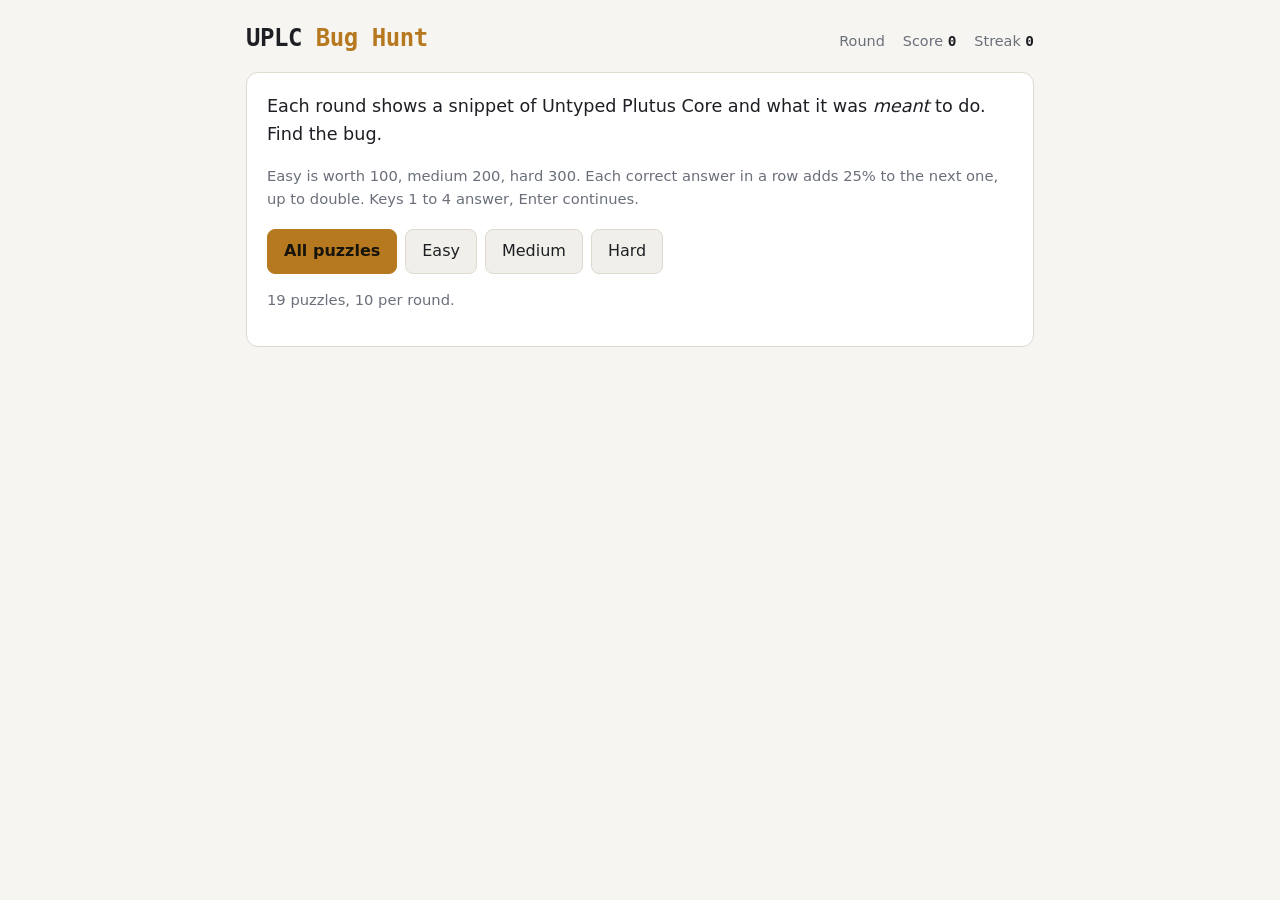
==== index.html @ 8d69e179 "init" ====
<!doctype html>
<html lang="en">
<head>
  <meta charset="utf-8" />
  <meta name="viewport" content="width=device-width, initial-scale=1" />
  <title>UPLC Bug Hunt</title>
  <link rel="stylesheet" href="style.css" />
</head>
<body>
  <main>
    <header class="top">
      <h1>UPLC <span>Bug Hunt</span></h1>
      <div class="hud" id="hud" hidden>
        <span>Round <b id="round"></b></span>
        <span>Score <b id="score">0</b></span>
        <span>Streak <b id="streak">0</b></span>
      </div>
    </header>

    <section id="start" class="card">
      <p class="lede">Each round shows a snippet of Untyped Plutus Core and what it was <em>meant</em> to do. Find the bug.</p>
      <p class="muted">Easy is worth 100, medium 200, hard 300. Each correct answer in a row adds 25% to the next one, up to double. Keys 1 to 4 answer, Enter continues.</p>
      <div class="filters" id="filters">
        <button data-filter="all" class="primary">All puzzles</button>
        <button data-filter="easy">Easy</button>
        <button data-filter="medium">Medium</button>
        <button data-filter="hard">Hard</button>
      </div>
      <p class="muted" id="best"></p>
    </section>

    <section id="play" hidden>
      <div class="card">
        <div class="meta">
          <span class="badge" id="diff"></span>
          <h2 id="title"></h2>
        </div>
        <p class="context"><span>Intent</span> <span id="context"></span></p>
        <pre class="code" id="code"></pre>
      </div>
      <p class="prompt">What's the problem?</p>
      <ol class="options" id="options"></ol>
      <div class="card reveal" id="reveal" hidden>
        <p class="verdict" id="verdict"></p>
        <p id="explain"></p>
        <p class="label">Fixed</p>
        <pre class="code" id="fix"></pre>
        <button class="primary" id="next">Next</button>
      </div>
    </section>

    <section id="end" class="card" hidden>
      <h2 id="final"></h2>
      <p id="summary"></p>
      <ul class="review" id="review"></ul>
      <button class="primary" id="again">Play again</button>
    </section>
  </main>
  <script src="puzzles.js"></script>
  <script src="game.js"></script>
</body>
</html>
---- style.css ----
:root {
  --bg: #0f1115;
  --panel: #171a21;
  --panel-2: #1e222b;
  --border: #2a2f3a;
  --text: #e6e8ee;
  --muted: #8b93a5;
  --accent: #f0b429;
  --good: #3fb97f;
  --bad: #ef5d5d;
  --t-kw: #c792ea;
  --t-builtin: #82aaff;
  --t-type: #ffcb6b;
  --t-num: #f78c6c;
  --t-str: #c3e88d;
  --t-bytes: #89ddff;
  --t-comment: #697098;
  --t-bracket: #8b93a5;
  --mono: ui-monospace, "Cascadia Code", "JetBrains Mono", Consolas, monospace;
}
@media (prefers-color-scheme: light) {
  :root {
    --bg: #f6f5f1;
    --panel: #ffffff;
    --panel-2: #f1efe9;
    --border: #dedad0;
    --text: #1d1f24;
    --muted: #6a6f7a;
    --accent: #b7791f;
    --good: #25855a;
    --bad: #c53030;
    --t-kw: #7c3aed;
    --t-builtin: #1d4ed8;
    --t-type: #a16207;
    --t-num: #c2410c;
    --t-str: #15803d;
    --t-bytes: #0e7490;
    --t-comment: #8a8f9c;
    --t-bracket: #8a8f9c;
  }
}

* { box-sizing: border-box; }
body {
  margin: 0;
  background: var(--bg);
  color: var(--text);
  font: 16px/1.55 system-ui, -apple-system, "Segoe UI", sans-serif;
}
main { max-width: 820px; margin: 0 auto; padding: 24px 16px 64px; }

.top { display: flex; align-items: baseline; justify-content: space-between; flex-wrap: wrap; gap: 8px; margin-bottom: 20px; }
h1 { font: 700 1.5rem var(--mono); margin: 0; letter-spacing: -0.02em; }
h1 span { color: var(--accent); }
.hud { display: flex; gap: 18px; color: var(--muted); font-size: 0.9rem; }
.hud b { color: var(--text); font-family: var(--mono); }

.card { background: var(--panel); border: 1px solid var(--border); border-radius: 12px; padding: 20px; margin-bottom: 16px; }
.lede { font-size: 1.1rem; margin-top: 0; }
.muted { color: var(--muted); font-size: 0.92rem; }

button {
  font: inherit; cursor: pointer; border-radius: 8px; padding: 9px 16px;
  border: 1px solid var(--border); background: var(--panel-2); color: var(--text);
}
button:hover { border-color: var(--accent); }
button.primary { background: var(--accent); color: #17140c; border-color: var(--accent); font-weight: 600; }
.filters { display: flex; gap: 8px; flex-wrap: wrap; margin: 18px 0 8px; }

.meta { display: flex; align-items: center; gap: 12px; }
.meta h2 { margin: 0; font-size: 1.15rem; }
.badge { font: 600 0.72rem var(--mono); text-transform: uppercase; letter-spacing: 0.06em; padding: 3px 8px; border-radius: 999px; border: 1px solid currentColor; }
.badge.easy { color: var(--good); }
.badge.medium { color: var(--accent); }
.badge.hard { color: var(--bad); }
.context { margin: 12px 0; }
.context span:first-child { font: 600 0.72rem var(--mono); text-transform: uppercase; color: var(--muted); margin-right: 6px; }

.code {
  margin: 0; padding: 16px; border-radius: 8px; background: var(--panel-2);
  font: 0.9rem/1.6 var(--mono); overflow-x: auto; white-space: pre;
}
.kw { color: var(--t-kw); }
.bi { color: var(--t-builtin); }
.ty { color: var(--t-type); }
.num { color: var(--t-num); }
.str { color: var(--t-str); }
.bytes { color: var(--t-bytes); }
.cm { color: var(--t-comment); font-style: italic; }
.br { color: var(--t-bracket); }

.prompt { font-weight: 600; margin: 20px 0 10px; }
.options { list-style: none; padding: 0; margin: 0 0 16px; display: grid; gap: 8px; }
.options button {
  width: 100%; text-align: left; display: flex; gap: 12px; align-items: flex-start; padding: 12px 14px;
}
.options .key { font: 600 0.8rem var(--mono); color: var(--muted); border: 1px solid var(--border); border-radius: 4px; padding: 0 6px; flex-shrink: 0; margin-top: 2px; }
.options button:disabled { cursor: default; opacity: 0.55; }
.options button:disabled:hover { border-color: var(--border); }
.options button.right { opacity: 1; border-color: var(--good); background: color-mix(in srgb, var(--good) 14%, var(--panel-2)); }
.options button.wrong { opacity: 1; border-color: var(--bad); background: color-mix(in srgb, var(--bad) 14%, var(--panel-2)); }

.verdict { font-weight: 700; margin-top: 0; }
.verdict.right { color: var(--good); }
.verdict.wrong { color: var(--bad); }
.label { font: 600 0.72rem var(--mono); text-transform: uppercase; color: var(--muted); margin: 16px 0 6px; }
.reveal button { margin-top: 16px; }

.review { list-style: none; padding: 0; }
.review li { padding: 8px 0; border-bottom: 1px solid var(--border); display: flex; gap: 10px; }
.review li:last-child { border-bottom: 0; }
.review .mark { font-family: var(--mono); width: 1.2em; }
.review .ok { color: var(--good); }
.review .no { color: var(--bad); }
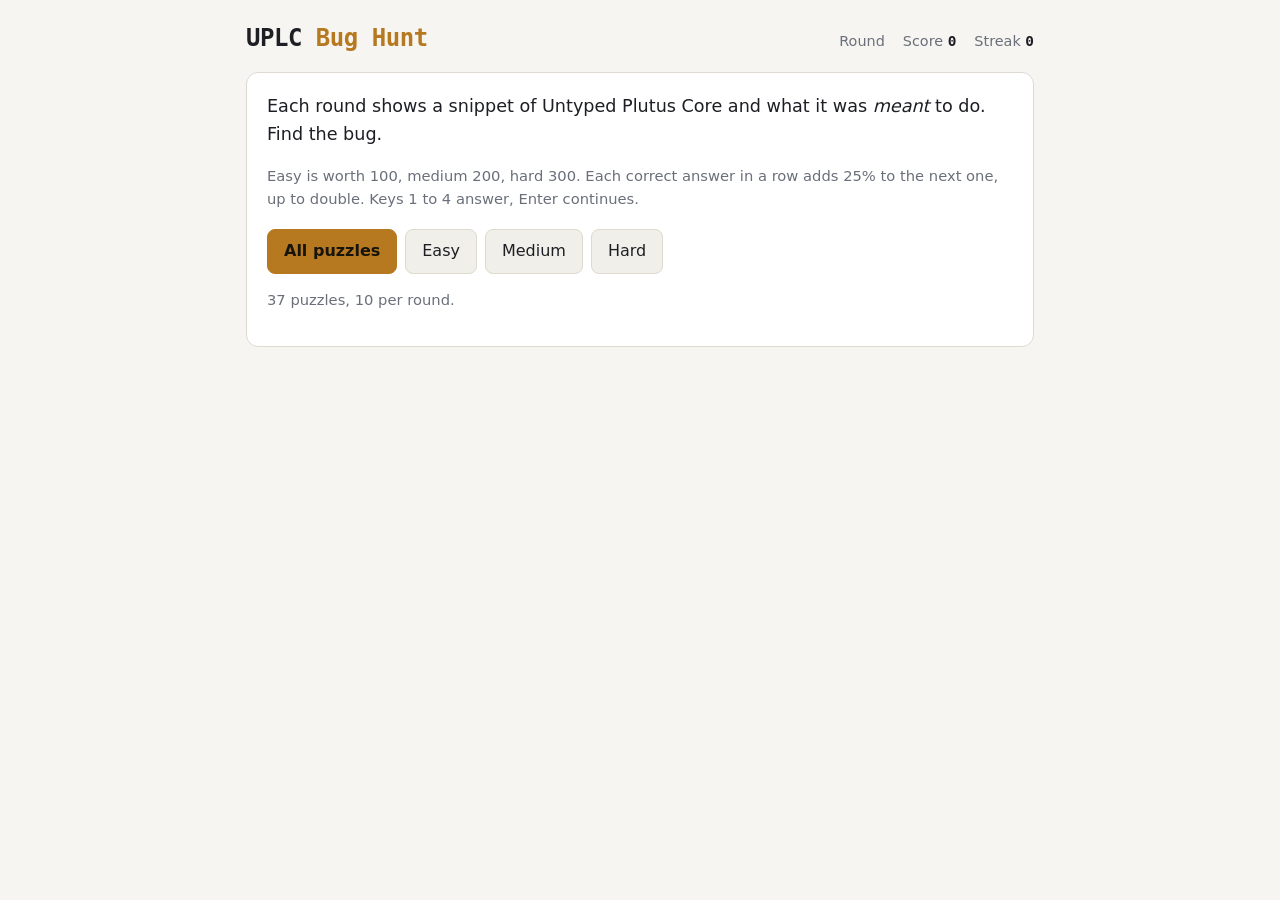
==== commit 4fa9d421: "more puzzles" ====
--- a/index.html
+++ b/index.html
@@ -42,6 +42,8 @@
       <ol class="options" id="options"></ol>
       <div class="card reveal" id="reveal" hidden>
         <p class="verdict" id="verdict"></p>
+        <p class="label">The bug</p>
+        <p class="bug" id="bug"></p>
         <p id="explain"></p>
         <p class="label">Fixed</p>
         <pre class="code" id="fix"></pre>
--- a/style.css
+++ b/style.css
@@ -105,6 +105,7 @@
 .verdict.wrong { color: var(--bad); }
 .label { font: 600 0.72rem var(--mono); text-transform: uppercase; color: var(--muted); margin: 16px 0 6px; }
 .reveal button { margin-top: 16px; }
+.bug { font-weight: 600; margin: 0 0 8px; }
 
 .review { list-style: none; padding: 0; }
 .review li { padding: 8px 0; border-bottom: 1px solid var(--border); display: flex; gap: 10px; }
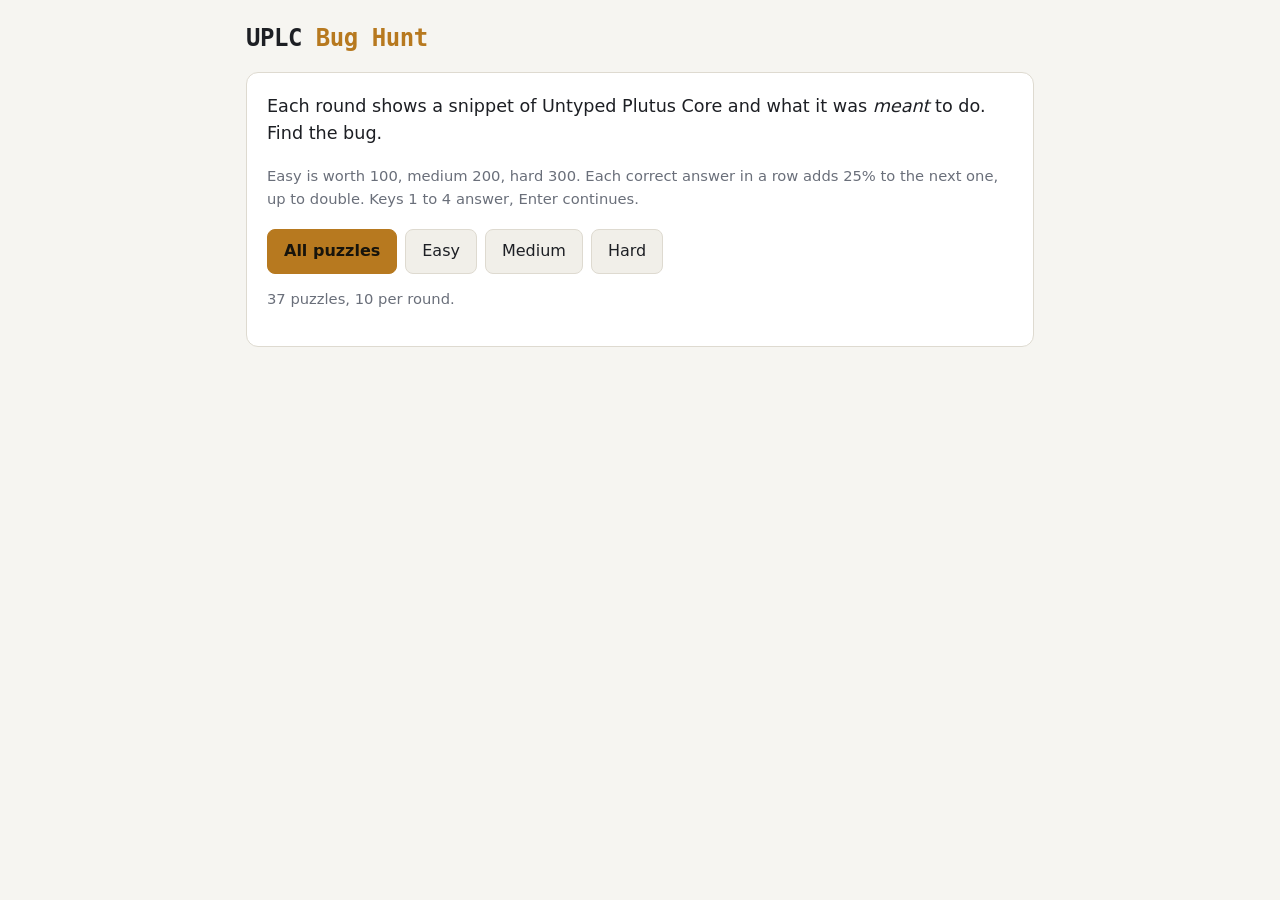
==== commit 5aec8e09: "timers" ====
--- a/index.html
+++ b/index.html
@@ -14,6 +14,8 @@
         <span>Round <b id="round"></b></span>
         <span>Score <b id="score">0</b></span>
         <span>Streak <b id="streak">0</b></span>
+        <span>Time <b id="qtime">0.0s</b></span>
+        <span>Total <b id="ttime">0:00</b></span>
       </div>
     </header>
 
@@ -54,6 +56,12 @@
     <section id="end" class="card" hidden>
       <h2 id="final"></h2>
       <p id="summary"></p>
+      <div class="times">
+        <div><span>Total time</span><b id="endTotal"></b></div>
+        <div><span>Average</span><b id="endAvg"></b></div>
+        <div><span>Fastest</span><b id="endFast"></b></div>
+        <div><span>Slowest</span><b id="endSlow"></b></div>
+      </div>
       <ul class="review" id="review"></ul>
       <button class="primary" id="again">Play again</button>
     </section>
--- a/style.css
+++ b/style.css
@@ -41,6 +41,7 @@
 }
 
 * { box-sizing: border-box; }
+[hidden] { display: none !important; }
 body {
   margin: 0;
   background: var(--bg);
@@ -107,7 +108,14 @@
 .reveal button { margin-top: 16px; }
 .bug { font-weight: 600; margin: 0 0 8px; }
 
+#end { margin-top: 24px; padding-top: 28px; }
+#end h2 { margin-top: 0; }
+.times { display: flex; gap: 24px; flex-wrap: wrap; margin: 12px 0 4px; }
+.times div { display: flex; flex-direction: column; }
+.times span { font: 600 0.72rem var(--mono); text-transform: uppercase; color: var(--muted); }
+.times b { font: 600 1.2rem var(--mono); }
 .review { list-style: none; padding: 0; }
+.review .time { margin-left: auto; font-family: var(--mono); color: var(--muted); white-space: nowrap; }
 .review li { padding: 8px 0; border-bottom: 1px solid var(--border); display: flex; gap: 10px; }
 .review li:last-child { border-bottom: 0; }
 .review .mark { font-family: var(--mono); width: 1.2em; }
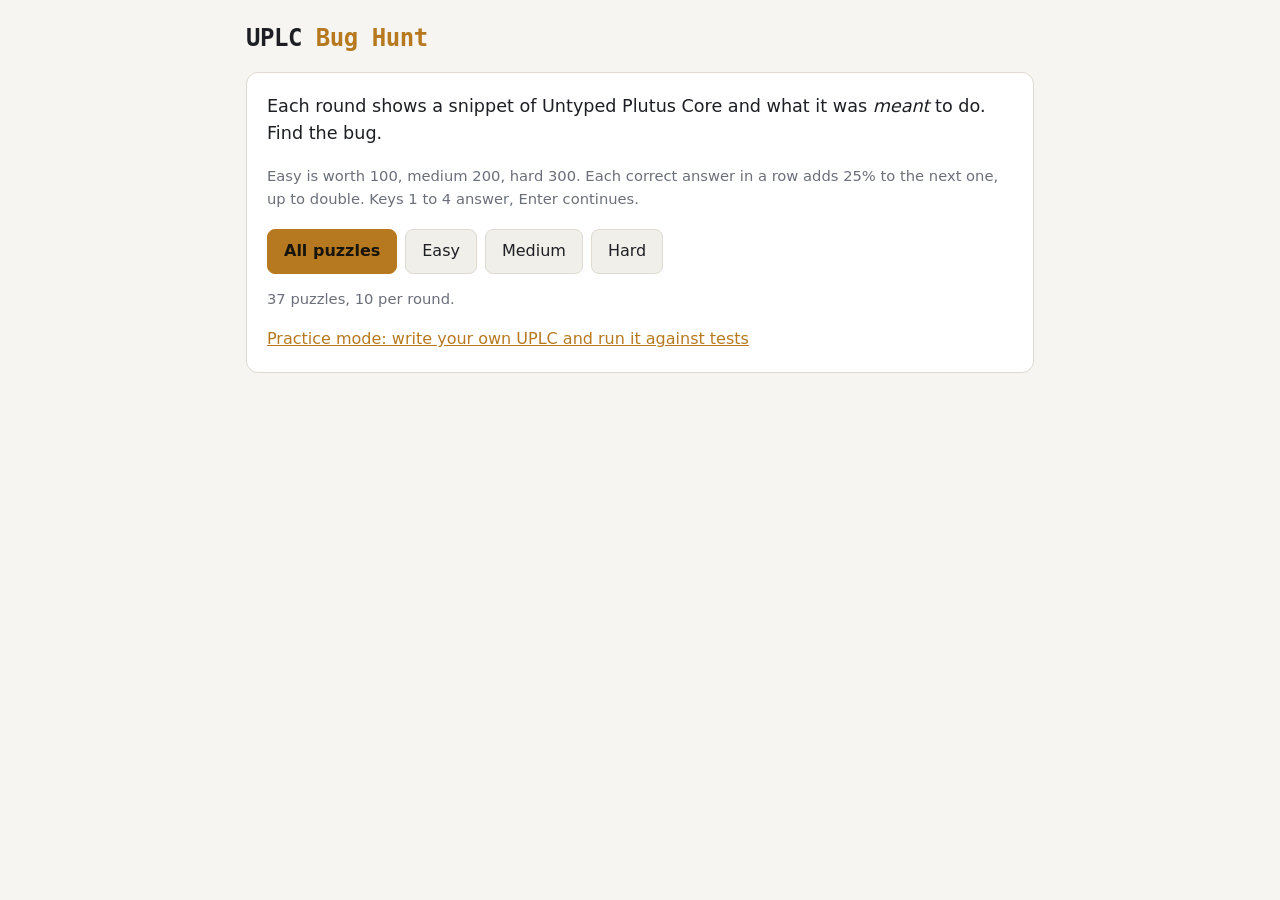
==== commit ea9cc297: "add practice mode" ====
--- a/index.html
+++ b/index.html
@@ -29,6 +29,7 @@
         <button data-filter="hard">Hard</button>
       </div>
       <p class="muted" id="best"></p>
+      <p class="practice-link"><a href="practice.html">Practice mode: write your own UPLC and run it against tests</a></p>
     </section>
 
     <section id="play" hidden>
@@ -66,6 +67,7 @@
       <button class="primary" id="again">Play again</button>
     </section>
   </main>
+  <script src="highlight.js"></script>
   <script src="puzzles.js"></script>
   <script src="game.js"></script>
 </body>
--- a/style.css
+++ b/style.css
@@ -121,3 +121,53 @@
 .review .mark { font-family: var(--mono); width: 1.2em; }
 .review .ok { color: var(--good); }
 .review .no { color: var(--bad); }
+
+/* ---------- practice page ---------- */
+a { color: var(--accent); }
+.practice-link { margin-bottom: 0; }
+body.practice main { max-width: 1180px; }
+.top h1 a { color: inherit; text-decoration: none; }
+.top h1 small { font-size: 0.9rem; color: var(--muted); font-weight: 600; margin-left: 6px; }
+.layout { display: grid; grid-template-columns: 240px minmax(0, 1fr); gap: 16px; align-items: start; }
+.problems { padding: 10px; position: sticky; top: 16px; }
+.problems ol { list-style: none; margin: 0; padding: 0; display: grid; gap: 4px; }
+.problems button {
+  width: 100%; display: flex; align-items: center; gap: 8px; text-align: left;
+  border-color: transparent; background: none; padding: 8px 10px;
+}
+.problems button.active { background: var(--panel-2); border-color: var(--border); }
+.problems .name { flex: 1; font-size: 0.92rem; }
+.problems .ok { color: var(--good); font-weight: 700; }
+.problems .badge { font-size: 0.62rem; padding: 2px 6px; }
+
+.editor-wrap { margin-bottom: 12px; }
+#editor {
+  width: 100%; min-height: 300px; resize: vertical; display: block;
+  font: 0.9rem/1.6 var(--mono); tab-size: 2;
+  color: var(--text); background: var(--panel-2);
+  border: 1px solid var(--border); border-radius: 10px; padding: 14px 16px;
+}
+#editor:focus { outline: 2px solid var(--accent); outline-offset: -1px; }
+.actions { display: flex; align-items: center; gap: 10px; flex-wrap: wrap; margin-bottom: 16px; }
+.kbd { font: 600 0.7rem var(--mono); opacity: 0.7; margin-left: 6px; }
+button:disabled { opacity: 0.6; cursor: progress; }
+
+.results { padding: 8px 12px; overflow-x: auto; }
+.results table { width: 100%; border-collapse: collapse; font-size: 0.88rem; }
+.results td { padding: 10px 8px; border-bottom: 1px solid var(--border); vertical-align: top; }
+.results tr:last-child td { border-bottom: 0; }
+.results code { font-family: var(--mono); white-space: pre-wrap; word-break: break-word; }
+.results .label { margin: 0 0 2px; }
+.results .mark { font-weight: 700; width: 1.5em; }
+.results tr.pass .mark { color: var(--good); }
+.results tr.fail .mark, .results tr.fail .got { color: var(--bad); }
+.results .cost { font-family: var(--mono); color: var(--muted); white-space: nowrap; text-align: right; }
+.results .logs { font: 0.8rem var(--mono); color: var(--muted); margin-top: 4px; }
+
+@media (max-width: 760px) {
+  .layout { grid-template-columns: 1fr; }
+  .problems { position: static; }
+  .results td { display: block; border: 0; padding: 4px 8px; }
+  .results tr { display: block; border-bottom: 1px solid var(--border); padding: 6px 0; }
+  .results .cost { text-align: left; }
+}
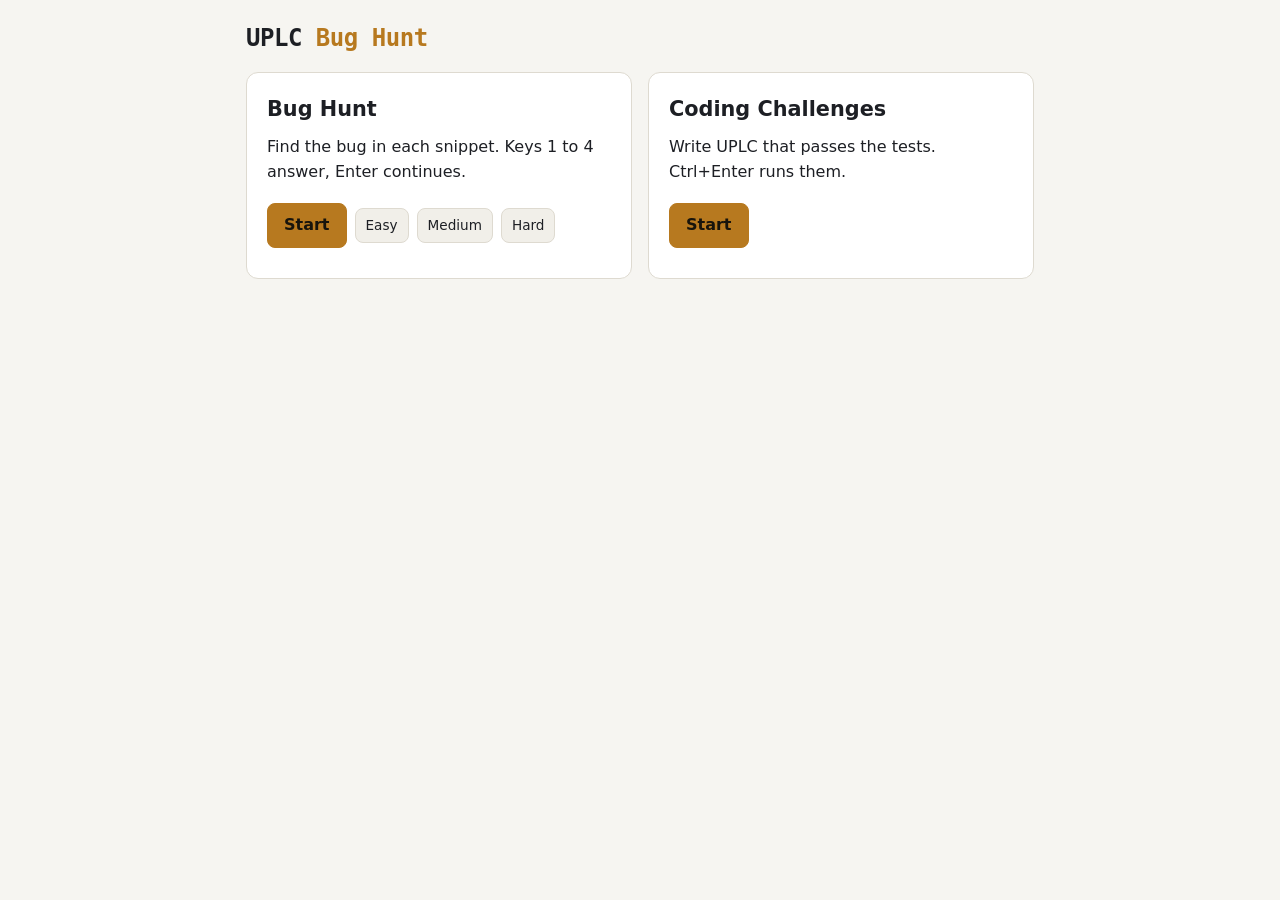
==== commit b318161b: "minimalize" ====
--- a/index.html
+++ b/index.html
@@ -19,17 +19,28 @@
       </div>
     </header>
 
-    <section id="start" class="card">
-      <p class="lede">Each round shows a snippet of Untyped Plutus Core and what it was <em>meant</em> to do. Find the bug.</p>
-      <p class="muted">Easy is worth 100, medium 200, hard 300. Each correct answer in a row adds 25% to the next one, up to double. Keys 1 to 4 answer, Enter continues.</p>
-      <div class="filters" id="filters">
-        <button data-filter="all" class="primary">All puzzles</button>
-        <button data-filter="easy">Easy</button>
-        <button data-filter="medium">Medium</button>
-        <button data-filter="hard">Hard</button>
+    <section id="start">
+      <div class="modes">
+        <div class="card mode">
+          <h2>Bug Hunt</h2>
+          <p>Find the bug in each snippet. Keys 1 to 4 answer, Enter continues.</p>
+          <div class="mode-actions" id="filters">
+            <button data-filter="all" class="primary">Start</button>
+            <button data-filter="easy">Easy</button>
+            <button data-filter="medium">Medium</button>
+            <button data-filter="hard">Hard</button>
+          </div>
+          <p class="muted" id="best"></p>
+        </div>
+        <div class="card mode">
+          <h2>Coding Challenges</h2>
+          <p>Write UPLC that passes the tests. Ctrl+Enter runs them.</p>
+          <div class="mode-actions">
+            <a class="button primary" href="practice.html">Start</a>
+          </div>
+          <p class="muted" id="challengeStats"></p>
+        </div>
       </div>
-      <p class="muted" id="best"></p>
-      <p class="practice-link"><a href="practice.html">Practice mode: write your own UPLC and run it against tests</a></p>
     </section>
 
     <section id="play" hidden>
@@ -69,6 +80,7 @@
   </main>
   <script src="highlight.js"></script>
   <script src="puzzles.js"></script>
+  <script src="problems.js"></script>
   <script src="game.js"></script>
 </body>
 </html>
--- a/style.css
+++ b/style.css
@@ -124,7 +124,21 @@
 
 /* ---------- practice page ---------- */
 a { color: var(--accent); }
-.practice-link { margin-bottom: 0; }
+.modes { display: grid; grid-template-columns: repeat(2, minmax(0, 1fr)); gap: 16px; }
+.mode { display: flex; flex-direction: column; margin-bottom: 0; }
+.mode .label { margin: 0 0 4px; }
+.mode h2 { margin: 0 0 10px; font-size: 1.3rem; }
+.mode p { margin: 0 0 10px; }
+.mode-actions { display: flex; gap: 8px; flex-wrap: wrap; margin: auto 0 10px; padding-top: 8px; }
+.mode-actions { align-items: center; }
+.mode-actions button:not(.primary) { font-size: 0.85rem; padding: 6px 10px; }
+.mode > .muted:last-child { margin-bottom: 0; min-height: 1.5em; }
+a.button {
+  display: inline-block; text-decoration: none; border-radius: 8px; padding: 9px 16px;
+  border: 1px solid var(--border); background: var(--panel-2); color: var(--text);
+}
+a.button.primary { background: var(--accent); color: #17140c; border-color: var(--accent); font-weight: 600; }
+@media (max-width: 640px) { .modes { grid-template-columns: 1fr; } }
 body.practice main { max-width: 1180px; }
 .top h1 a { color: inherit; text-decoration: none; }
 .top h1 small { font-size: 0.9rem; color: var(--muted); font-weight: 600; margin-left: 6px; }
@@ -171,3 +185,4 @@
   .results tr { display: block; border-bottom: 1px solid var(--border); padding: 6px 0; }
   .results .cost { text-align: left; }
 }
+.mode .muted:empty { display: none; }
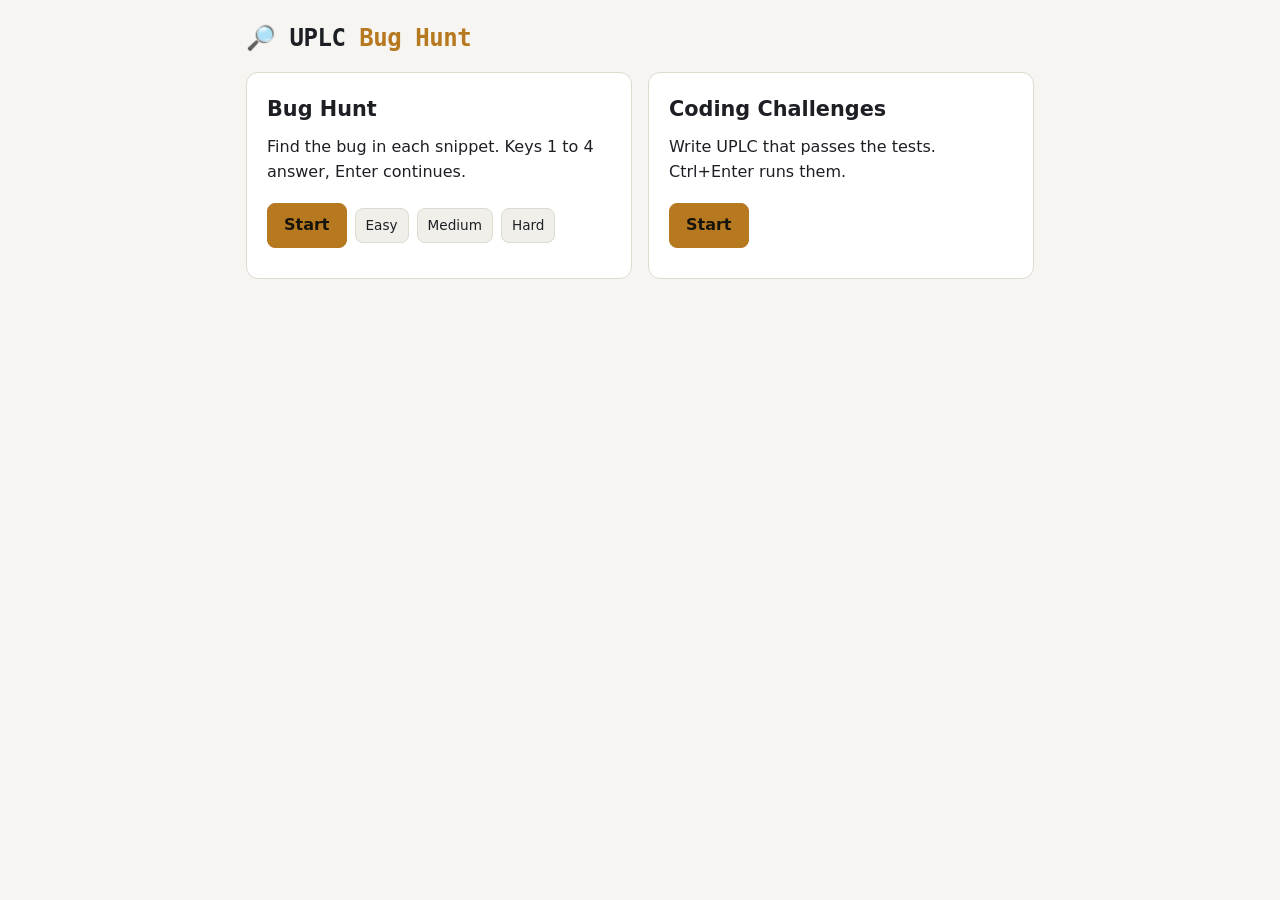
==== commit bf2e56b6: "social preview" ====
--- a/index.html
+++ b/index.html
@@ -1,86 +1,113 @@
 <!doctype html>
 <html lang="en">
-<head>
-  <meta charset="utf-8" />
-  <meta name="viewport" content="width=device-width, initial-scale=1" />
-  <title>UPLC Bug Hunt</title>
-  <link rel="stylesheet" href="style.css" />
-</head>
-<body>
-  <main>
-    <header class="top">
-      <h1>UPLC <span>Bug Hunt</span></h1>
-      <div class="hud" id="hud" hidden>
-        <span>Round <b id="round"></b></span>
-        <span>Score <b id="score">0</b></span>
-        <span>Streak <b id="streak">0</b></span>
-        <span>Time <b id="qtime">0.0s</b></span>
-        <span>Total <b id="ttime">0:00</b></span>
-      </div>
-    </header>
+  <head>
+    <meta charset="utf-8" />
+    <meta name="viewport" content="width=device-width, initial-scale=1" />
+    <title>UPLC Bug Hunt</title>
+    <meta
+      name="description"
+      content="Practise Untyped Plutus Core: find the bug in each snippet, or write your own UPLC and get ranked on cost."
+    />
+    <meta property="og:type" content="website" />
+    <meta property="og:title" content="UPLC Bug Hunt" />
+    <meta
+      property="og:description"
+      content="Practise Untyped Plutus Core: find the bug in each snippet, or write your own UPLC and get ranked on cost."
+    />
+    <meta
+      property="og:url"
+      content="https://samdelaney.github.io/uplc-bug-hunt/"
+    />
+    <meta
+      property="og:image"
+      content="https://samdelaney.github.io/uplc-bug-hunt/social-preview.png"
+    />
+    <meta property="og:image:width" content="1280" />
+    <meta property="og:image:height" content="640" />
+    <meta
+      property="og:image:alt"
+      content="UPLC Bug Hunt: a UPLC snippet with a bug underlined, and the question What's the problem?"
+    />
+    <meta name="twitter:card" content="summary_large_image" />
+    <link rel="stylesheet" href="style.css" />
+  </head>
+  <body>
+    <main>
+      <header class="top">
+        <h1>🔎 UPLC <span>Bug Hunt</span></h1>
+        <div class="hud" id="hud" hidden>
+          <span>Round <b id="round"></b></span>
+          <span>Score <b id="score">0</b></span>
+          <span>Streak <b id="streak">0</b></span>
+          <span>Time <b id="qtime">0.0s</b></span>
+          <span>Total <b id="ttime">0:00</b></span>
+        </div>
+      </header>
 
-    <section id="start">
-      <div class="modes">
-        <div class="card mode">
-          <h2>Bug Hunt</h2>
-          <p>Find the bug in each snippet. Keys 1 to 4 answer, Enter continues.</p>
-          <div class="mode-actions" id="filters">
-            <button data-filter="all" class="primary">Start</button>
-            <button data-filter="easy">Easy</button>
-            <button data-filter="medium">Medium</button>
-            <button data-filter="hard">Hard</button>
+      <section id="start">
+        <div class="modes">
+          <div class="card mode">
+            <h2>Bug Hunt</h2>
+            <p>
+              Find the bug in each snippet. Keys 1 to 4 answer, Enter continues.
+            </p>
+            <div class="mode-actions" id="filters">
+              <button data-filter="all" class="primary">Start</button>
+              <button data-filter="easy">Easy</button>
+              <button data-filter="medium">Medium</button>
+              <button data-filter="hard">Hard</button>
+            </div>
+            <p class="muted" id="best"></p>
           </div>
-          <p class="muted" id="best"></p>
+          <div class="card mode">
+            <h2>Coding Challenges</h2>
+            <p>Write UPLC that passes the tests. Ctrl+Enter runs them.</p>
+            <div class="mode-actions">
+              <a class="button primary" href="practice.html">Start</a>
+            </div>
+            <p class="muted" id="challengeStats"></p>
+          </div>
         </div>
-        <div class="card mode">
-          <h2>Coding Challenges</h2>
-          <p>Write UPLC that passes the tests. Ctrl+Enter runs them.</p>
-          <div class="mode-actions">
-            <a class="button primary" href="practice.html">Start</a>
+      </section>
+
+      <section id="play" hidden>
+        <div class="card">
+          <div class="meta">
+            <span class="badge" id="diff"></span>
+            <h2 id="title"></h2>
           </div>
-          <p class="muted" id="challengeStats"></p>
+          <p class="context"><span>Intent</span> <span id="context"></span></p>
+          <pre class="code" id="code"></pre>
         </div>
-      </div>
-    </section>
+        <p class="prompt">What's the problem?</p>
+        <ol class="options" id="options"></ol>
+        <div class="card reveal" id="reveal" hidden>
+          <p class="verdict" id="verdict"></p>
+          <p class="label">The bug</p>
+          <p class="bug" id="bug"></p>
+          <p id="explain"></p>
+          <p class="label">Fixed</p>
+          <pre class="code" id="fix"></pre>
+          <button class="primary" id="next">Next</button>
+        </div>
+      </section>
 
-    <section id="play" hidden>
-      <div class="card">
-        <div class="meta">
-          <span class="badge" id="diff"></span>
-          <h2 id="title"></h2>
+      <section id="end" class="card" hidden>
+        <h2 id="final"></h2>
+        <p id="summary"></p>
+        <div class="times">
+          <div><span>Total time</span><b id="endTotal"></b></div>
+          <div><span>Average</span><b id="endAvg"></b></div>
+          <div><span>Fastest</span><b id="endFast"></b></div>
+          <div><span>Slowest</span><b id="endSlow"></b></div>
         </div>
-        <p class="context"><span>Intent</span> <span id="context"></span></p>
-        <pre class="code" id="code"></pre>
-      </div>
-      <p class="prompt">What's the problem?</p>
-      <ol class="options" id="options"></ol>
-      <div class="card reveal" id="reveal" hidden>
-        <p class="verdict" id="verdict"></p>
-        <p class="label">The bug</p>
-        <p class="bug" id="bug"></p>
-        <p id="explain"></p>
-        <p class="label">Fixed</p>
-        <pre class="code" id="fix"></pre>
-        <button class="primary" id="next">Next</button>
-      </div>
-    </section>
-
-    <section id="end" class="card" hidden>
-      <h2 id="final"></h2>
-      <p id="summary"></p>
-      <div class="times">
-        <div><span>Total time</span><b id="endTotal"></b></div>
-        <div><span>Average</span><b id="endAvg"></b></div>
-        <div><span>Fastest</span><b id="endFast"></b></div>
-        <div><span>Slowest</span><b id="endSlow"></b></div>
-      </div>
-      <ul class="review" id="review"></ul>
-      <button class="primary" id="again">Play again</button>
-    </section>
-  </main>
-  <script src="highlight.js"></script>
-  <script src="puzzles.js"></script>
-  <script src="problems.js"></script>
-  <script src="game.js"></script>
-</body>
+        <ul class="review" id="review"></ul>
+        <button class="primary" id="again">Play again</button>
+      </section>
+    </main>
+    <script src="highlight.js"></script>
+    <script src="puzzles.js"></script>
+    <script src="problems.js"></script>
+    <script src="game.js"></script>
+  </body>
 </html>
--- a/style.css
+++ b/style.css
@@ -153,6 +153,16 @@
 .problems .name { flex: 1; font-size: 0.92rem; }
 .problems .ok { color: var(--good); font-weight: 700; }
 .problems .badge { font-size: 0.62rem; padding: 2px 6px; }
+.problems details + details { margin-top: 6px; }
+.problems summary {
+  display: flex; align-items: center; gap: 8px; padding: 6px 10px; cursor: pointer;
+  list-style: none; border-radius: 8px; user-select: none;
+}
+.problems summary::-webkit-details-marker { display: none; }
+.problems summary::before { content: "▸"; color: var(--muted); font-size: 0.8rem; width: 0.8em; }
+.problems details[open] > summary::before { content: "▾"; }
+.problems summary:hover { background: var(--panel-2); }
+.problems .count { margin-left: auto; font: 0.78rem var(--mono); color: var(--muted); }
 
 .editor-wrap { margin-bottom: 12px; }
 #editor {
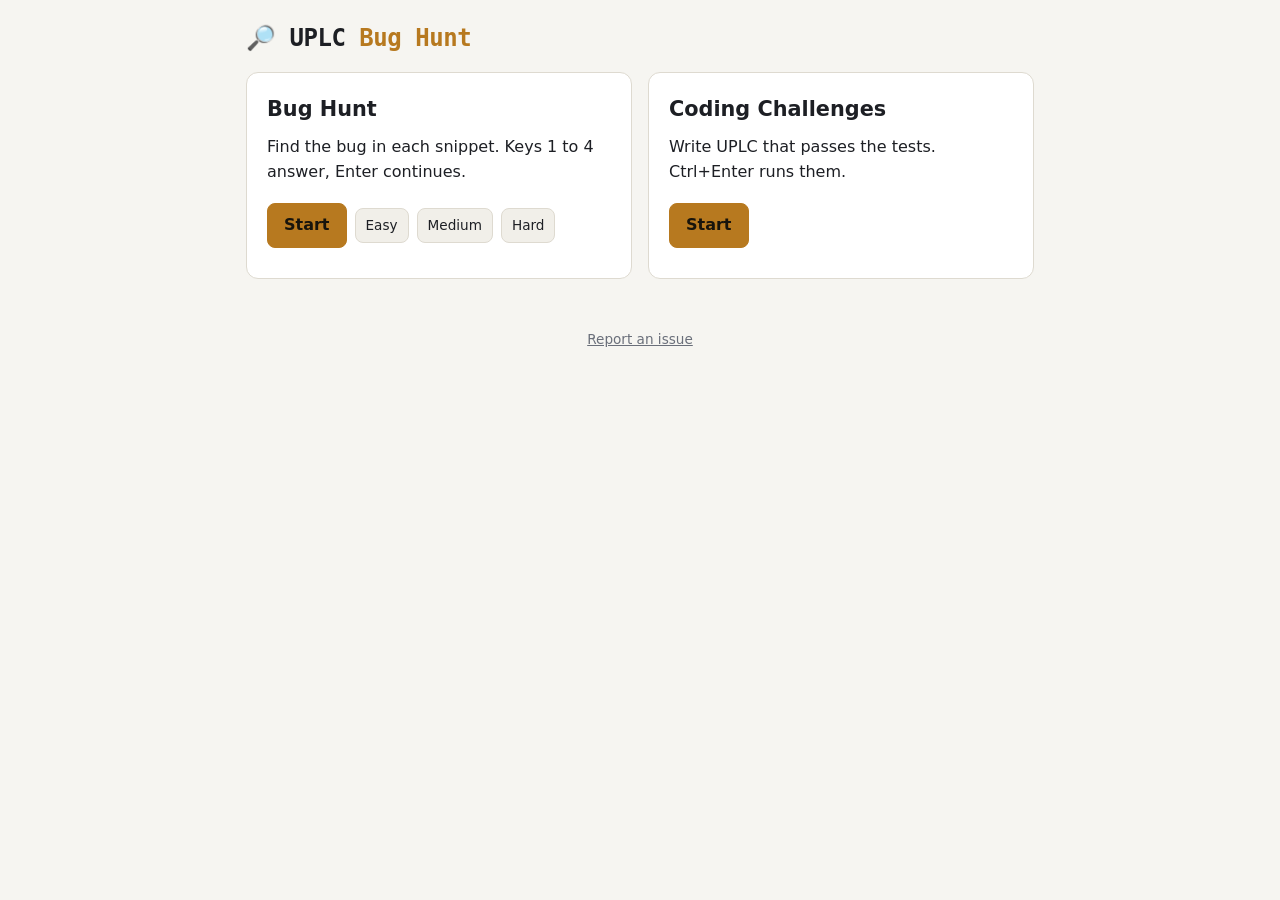
==== commit b6ef0a54: "issues & back button" ====
--- a/index.html
+++ b/index.html
@@ -34,7 +34,10 @@
   <body>
     <main>
       <header class="top">
-        <h1>🔎 UPLC <span>Bug Hunt</span></h1>
+        <h1>
+          <a class="home" href="index.html" aria-label="Home" title="Home">←</a>
+          <a href="index.html">🔎 UPLC <span>Bug Hunt</span></a>
+        </h1>
         <div class="hud" id="hud" hidden>
           <span>Round <b id="round"></b></span>
           <span>Score <b id="score">0</b></span>
@@ -89,6 +92,14 @@
           <p class="label">Fixed</p>
           <pre class="code" id="fix"></pre>
           <button class="primary" id="next">Next</button>
+          <a
+            class="report"
+            id="reportPuzzle"
+            href="https://github.com/samdelaney/uplc-bug-hunt/issues/new"
+            target="_blank"
+            rel="noopener"
+            >Report a problem with this puzzle</a
+          >
         </div>
       </section>
 
@@ -104,8 +115,20 @@
         <ul class="review" id="review"></ul>
         <button class="primary" id="again">Play again</button>
       </section>
+
+      <footer class="foot" id="foot">
+        <a
+          class="report"
+          id="reportSite"
+          href="https://github.com/samdelaney/uplc-bug-hunt/issues/new"
+          target="_blank"
+          rel="noopener"
+          >Report an issue</a
+        >
+      </footer>
     </main>
     <script src="highlight.js"></script>
+    <script src="report.js"></script>
     <script src="puzzles.js"></script>
     <script src="problems.js"></script>
     <script src="game.js"></script>
--- a/style.css
+++ b/style.css
@@ -196,3 +196,32 @@
   .results .cost { text-align: left; }
 }
 .mode .muted:empty { display: none; }
+
+/* ---------- report links ---------- */
+.report { color: var(--muted); font-size: 0.85rem; }
+.report:hover { color: var(--accent); }
+.reveal .report { margin-left: 14px; }
+.actions .report { margin-left: auto; }
+.foot { margin-top: 48px; text-align: center; }
+/* The footer link gives way to the per-puzzle one during a round. */
+main:has(#play:not([hidden])) .foot { display: none; }
+
+/* ---------- home button ---------- */
+/* An arrow hanging in the page margin to the left of the title. */
+.top h1 { position: relative; }
+.top h1 a.home {
+  position: absolute; right: 100%; top: 50%; transform: translateY(-50%); margin-right: 14px;
+  display: grid; place-items: center; width: 32px; height: 32px;
+  font: 400 1rem/1 system-ui, sans-serif; letter-spacing: 0; color: var(--muted);
+  border: 1px solid var(--border); border-radius: 8px; background: var(--panel-2);
+}
+.top h1 a.home:hover { color: var(--accent); border-color: var(--accent); }
+/* The quiz's start screen is home already. */
+main:has(#start:not([hidden])) .home { display: none; }
+/* No margin to hang in on narrow screens, so the arrow sits inline before the title. */
+@media (max-width: 940px) {
+  body:not(.practice) .top h1 a.home { position: static; transform: none; display: inline-grid; vertical-align: middle; margin-right: 8px; }
+}
+@media (max-width: 1300px) {
+  body.practice .top h1 a.home { position: static; transform: none; display: inline-grid; vertical-align: middle; margin-right: 8px; }
+}
